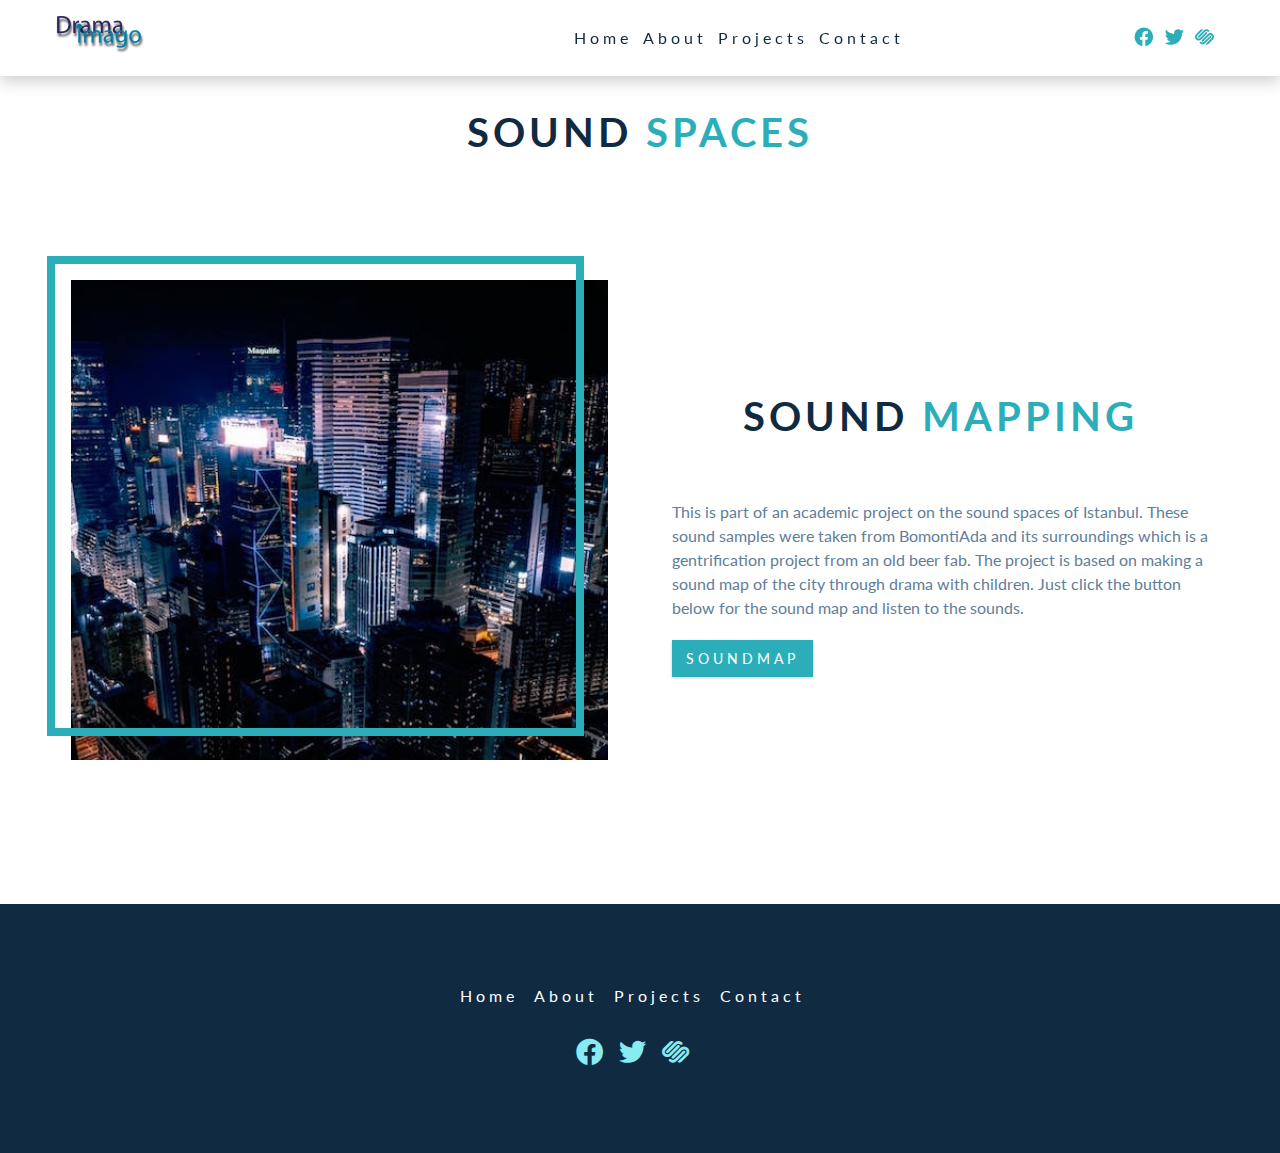
==== coding through drama.html @ 41aebbea "Create coding through drama.html" ====
<!DOCTYPE html>
<html lang="en">
  <head>
    <meta charset="UTF-8" />
    <meta name="viewport" content="width=device-width, initial-scale=1.0" />
    <meta http-equiv="X-UA-Compatible" content="ie=edge" />
    <title>drama imago</title>
    <!-- favicon -->
    <link rel="shortcut icon" href="./images/favicon.ico" type="image/x-icon" />
    <!-- font-awesome -->
    <link
      rel="stylesheet"
      href="./fontawesome-free-5.12.1-web/css/all.min.css"
    />
    <!-- styles css -->
    <link rel="stylesheet" href="./css/styles.css" />
  </head>
  <body>
    <!-- header  -->
    <header id="home">
      <!-- navbar -->
      <nav class="navbar">
        <div class="nav-center">
          <!-- nav header -->
          <div class="nav-header">
            <a href="index.html">
              <img src="./images/logo.svg" class="nav-logo" alt=""
            /></a>
            <button type="button" class="nav-toggle" id="nav-toggle">
              <i class="fas fa-bars"></i>
            </button>
          </div>
          <!-- end of nav header -->
          <!-- nav links -->
          <ul class="nav-links" id="nav-links">
            <!-- single link -->
            <li>
              <a href="index.html" class="nav-link">home</a>
            </li>
            <!-- end of single link -->
            <!-- single link -->
            <li>
              <a href="index.html#about" class="nav-link">about</a>
            </li>
            <!-- end of single link -->
            <!-- single link -->
            <li>
              <a href="index.html#featured" class="nav-link">projects</a>
            </li>
            <!-- end of single link -->
            <!-- single link -->
            <li>
              <a href="index.html#contact" class="nav-link"
                >contact</a
              >
            </li>
            <!-- end of single link -->
          </ul>
          <!-- end of nav links -->
          <!-- nav icons -->
          <ul class="nav-icons">
            <!-- single icon -->
            <li>
              <a
                href="https://www.twitter.com"
                target="_blank"
                class="nav-icon"
              >
                <i class="fab fa-facebook"></i>
              </a>
            </li>
            <!-- end of single icon -->
            <!-- single icon -->
            <li>
              <a
                href="https://www.twitter.com"
                target="_blank"
                class="nav-icon"
              >
                <i class="fab fa-twitter"></i>
              </a>
            </li>
            <!-- end of single icon -->
            <!-- single icon -->
            <li>
              <a
                href="https://www.twitter.com"
                target="_blank"
                class="nav-icon"
              >
                <i class="fab fa-squarespace"></i>
              </a>
            </li>
            <!-- end of single icon -->
          </ul>
          <!-- end of nav icons -->
        </div>
      </nav>
      <!-- hero -->
      <!-- <div class="hero">
        <div class="hero-banner">
          <h1>continue exploring</h1>
          <p>
            Lorem ipsum dolor sit amet consectetur adipisicing elit. Corporis
            inventore fugiat eius reprehenderit architecto ullam.
          </p>
          <a href="#featured" class="btn hero-btn scroll-link">explore tours</a>
        </div>
      </div> -->
    </header>
    <!-- end of header  -->

    <!-- about section -->
    <section class="section" id="about">
      <!-- section-title -->
      <div class="section-title">
        <h2>sound <span>spaces</span></h2>
      </div>
      <!-- end of section-title -->
      <div class="section-center about-center">
        <!-- about img wrapper -->
        <article class="about-img">
          <img src="./images/tour-3.jpeg" class="soundmap" alt="" />
        </article>
        <!-- about info -->
        <article class="about-info">
          <div class="section-title">
            <h2>sound <span>mapping</span></h2>
          </div>
          <p>
            This is part of an academic project on the sound spaces of Istanbul.
            These sound samples were taken from BomontiAda and its surroundings
            which is a gentrification project from an old beer fab. The project
            is based on making a sound map of the city through drama with
            children. Just click the button below for the sound map and listen
            to the sounds.
          </p>
          <a href="http://u.osmfr.org/m/889481/" target="_blank" class="btn"
            >soundmap</a
          >
        </article>
      </div>
    </section>

    <!-- footer -->
    <footer class="section footer">
      <!-- footer links -->
      <ul class="footer-links">
        <!-- single link -->
        <li>
          <a href="#home" class="footer-link scroll-link">home</a>
        </li>
        <!-- end of single link -->
        <!-- single link -->
        <li>
          <a href="#about" class="footer-link scroll-link">about</a>
        </li>
        <!-- end of single link -->
        <!-- single link -->
        <li>
          <a href="#featured" class="footer-link scroll-link">projects</a>
        </li>
        <!-- end of single link -->
        <!-- single link -->
        <li>
          <a href="#contact" class="footer-link scroll-link">contact</a>
        </li>
        <!-- end of single link -->
        <!-- single link -->

        <!-- end of single link -->
      </ul>
      <!-- end of footer links -->
      <!-- footer icons -->
      <ul class="footer-icons">
        <!-- single icon -->
        <li>
          <a href="https://www.twitter.com" target="_blank" class="footer-icon">
            <i class="fab fa-facebook"></i>
          </a>
        </li>
        <!-- end of single icon -->
        <!-- single icon -->
        <li>
          <a href="https://www.twitter.com" target="_blank" class="footer-icon">
            <i class="fab fa-twitter"></i>
          </a>
        </li>
        <!-- end of single icon -->
        <!-- single icon -->
        <li>
          <a href="https://www.twitter.com" target="_blank" class="footer-icon">
            <i class="fab fa-squarespace"></i>
          </a>
        </li>
        <!-- end of single icon -->
      </ul>
      <!-- end of footer icons -->
      <!-- <p class="copyright">
          copyright &copy; backroads travel tour company <span id="date"></span>.
          all rights reserved
        </p> -->
    </footer>
    <!-- js -->
    <script src="./js/app.js"></script>
  </body>
</html>
---- css/styles.css ----
/*
=============== 
Fonts
===============
*/
@import url("https://fonts.googleapis.com/css?family=Lato:400,700&display=swap");

/*
=============== 
Variables
===============
*/

:root {
  /* dark shades of primary color*/
  --clr-primary-1: hsl(184, 91%, 17%);
  --clr-primary-2: hsl(185, 84%, 25%);
  --clr-primary-3: hsl(185, 81%, 29%);
  --clr-primary-4: hsl(184, 77%, 34%);
  /* primary/main color */
  --clr-primary-5: hsl(185, 62%, 45%);
  /* lighter shades of primary color */
  --clr-primary-6: hsl(185, 57%, 50%);
  --clr-primary-7: hsl(184, 65%, 59%);
  --clr-primary-8: hsl(184, 80%, 74%);
  --clr-primary-9: hsl(185, 94%, 87%);
  --clr-primary-10: hsl(186, 100%, 94%);
  /* darkest grey - used for headings */
  --clr-grey-1: hsl(209, 61%, 16%);
  --clr-grey-2: hsl(211, 39%, 23%);
  --clr-grey-3: hsl(209, 34%, 30%);
  --clr-grey-4: hsl(209, 28%, 39%);
  /* grey used for paragraphs */
  --clr-grey-5: hsl(210, 22%, 49%);
  --clr-grey-6: hsl(209, 23%, 60%);
  --clr-grey-7: hsl(211, 27%, 70%);
  --clr-grey-8: hsl(210, 31%, 80%);
  --clr-grey-9: hsl(212, 33%, 89%);
  --clr-grey-10: hsl(210, 36%, 96%);
  --clr-white: #fff;
  --ff-primary: "Lato", sans-serif;
  --transition: all 0.3s linear;
  --spacing: 0.25rem;
  --radius: 0.5rem;
  --light-shadow: 0 5px 15px rgba(0, 0, 0, 0.1);
  --dark-shadow: 0 5px 15px rgba(0, 0, 0, 0.2);
}
/*
=============== 
Global Styles
===============
*/

* {
  margin: 0;
  padding: 0;
  box-sizing: border-box;
}
body {
  font-family: var(--ff-primary);
  background: var(--clr-white);
  color: var(--clr-grey-1);
  line-height: 1.5;
  font-size: 0.875rem;
}
ul {
  list-style-type: none;
}
a {
  text-decoration: none;
}
img:not(.nav-logo) {
  width: 100%;
  display: block;
}
.nav-logo {
  width: 30%;
}

h1,
h2,
h3,
h4 {
  letter-spacing: var(--spacing);
  text-transform: capitalize;
  line-height: 1.25;
  margin-bottom: 0.75rem;
}
h1 {
  font-size: 3rem;
}
h2 {
  font-size: 2rem;
}
h3 {
  font-size: 1.25rem;
}
h4 {
  font-size: 0.875rem;
}
p {
  margin-bottom: 1.25rem;
  color: var(--clr-grey-5);
}
@media screen and (min-width: 800px) {
  h1 {
    font-size: 4rem;
  }
  h2 {
    font-size: 2.5rem;
  }
  h3 {
    font-size: 1.75rem;
  }
  h4 {
    font-size: 1rem;
  }
  body {
    font-size: 1rem;
  }
  h1,
  h2,
  h3,
  h4 {
    line-height: 1;
  }
}
/*  global classes */

.btn {
  text-transform: uppercase;
  background: var(--clr-primary-5);
  color: var(--clr-white);
  padding: 0.375rem 0.75rem;
  letter-spacing: var(--spacing);
  display: inline-block;
  /* font-weight: 700; */
  transition: var(--transition);
  font-size: 0.875rem;
  border: 2px solid transparent;
  cursor: pointer;
  box-shadow: 0 1px 3px rgba(0, 0, 0, 0.2);
}
.btn:hover {
  color: var(--clr-primary-1);
  background: var(--clr-primary-8);
}
.section {
  padding: 5rem 0;
}
.section-title {
  text-align: center;
  margin-bottom: 4rem;
  margin-top: 2rem;
}

.section-title h2 {
  text-transform: uppercase;
}
.section-title span {
  color: var(--clr-primary-5);
}
.section-center {
  width: 90vw;
  margin: 0 auto;
  max-width: 1170px;
}
@media screen and (min-width: 992px) {
  .section-center {
    width: 95vw;
  }
}
/*
=============== 
Navbar
===============
*/
.navbar {
  position: fixed;
  top: 0;
  left: 0;
  width: 100%;
  background: var(--clr-white);
  box-shadow: var(--dark-shadow);
  z-index: 2;
}
.nav-icons {
  display: none;
}
.nav-center {
  width: 100%;
  max-width: 1170px;
  margin: 0 auto;
}
.nav-header {
  display: flex;
  justify-content: space-between;
  align-items: center;
  padding: 1rem 2rem;
}
.nav-toggle {
  background: transparent;
  border: transparent;
  font-size: 1.5rem;
  color: var(--clr-primary-5);
  cursor: pointer;
  transition: var(--transition);
}
.nav-toggle:hover {
  transform: scale(1.2);
}
.nav-link {
  display: block;
  padding: 1rem 2rem;
  text-transform: capitalize;
  letter-spacing: var(--spacing);
  transition: var(--transition);
  color: var(--clr-grey-1);
  cursor: pointer;
  font-size: 1rem;
}
.nav-link:hover {
  color: var(--clr-primary-1);
  background: var(--clr-primary-8);
  padding-left: 2.25rem;
}
/* 280px */
.nav-links {
  height: 0;
  overflow: hidden;
  transition: var(--transition);
}
.show-links {
  height: 280px;
}
@media screen and (min-width: 992px) {
  /* hide toggle button */
  .navbar {
    padding: 1rem 2rem;
  }
  .nav-toggle {
    display: none;
  }
  .nav-center {
    display: flex;
    justify-content: space-between;
    align-items: center;
    /* optional */
    flex-wrap: wrap;
  }
  .nav-links {
    height: auto;
    display: flex;
  }
  .nav-header {
    padding: 0 0;
  }
  .nav-link {
    padding: 0 0;
    margin-right: 0.7rem;
  }
  .nav-link:hover {
    padding: 0;
    color: var(--clr-primary-5);
    background: transparent;
  }
  .nav-icons {
    display: flex;
  }
  .nav-icon {
    margin-right: 0.7rem;
    color: var(--clr-primary-5);
    font-size: 1.2rem;
    transition: var(--transition);
  }
  .nav-icon:hover {
    color: var(--clr-primary-8);
  }
}
/*
=============== 
Hero
===============
*/
.hero {
  min-height: 100vh;
  background: var(--clr-primary-5);
  display: flex;
  justify-content: center;
  align-items: center;
}
.hero-banner {
  text-align: center;
  color: var(--clr-white);
  padding: 0 3rem;
}
.hero-banner h1 {
  text-transform: uppercase;
}
.hero-banner p {
  max-width: 35rem;
  margin-left: auto;
  margin-right: auto;
  color: var(--clr-white);
  letter-spacing: var(--spacing);
}
.hero-btn {
  padding: 0.9rem 1.6rem;
  font-size: 1.25rem;
  background: var(--clr-white);
  color: var(--clr-primary-5);
}
.hero-btn:hover {
  background: transparent;
  color: var(--clr-white);
  border-color: var(--clr-white);
}
@media screen and (min-width: 768px) {
  .hero {
    background: linear-gradient(rgb(44, 174, 186, 0.7), rgba(0, 0, 0, 0.7)),
      url("../images/main.jpeg") center/cover no-repeat;
  }
  .hero-banner {
    padding: 0;
  }
  .hero-banner p {
    max-width: 45rem;
  }
}
/*
=============== 
About
===============
*/
/* section add to globals */
/* title add to globals */
/* section center add to globals */
.about-img,
.about-info {
  margin-bottom: 2rem;
}
@media screen and (min-width: 992px) {
  .about-center {
    display: flex;
    justify-content: space-between;
    flex-wrap: wrap;
  }
  .about-img,
  .about-info {
    flex: 0 0 calc(50% - 2rem);
    margin-bottom: 0;
    align-self: center;
  }
}
@media screen and (min-width: 1170px) {
  .about-img::before {
    content: "";
    position: absolute;
    border: 0.5rem solid var(--clr-primary-5);
    width: 100%;
    height: 100%;
    box-sizing: border-box;
    top: -1.5rem;
    left: -1.5rem;
    /* z-index: -1; */
  }
  .about-img {
    position: relative;
  }
  .about-photo {
    position: relative;
  }
}

/*
=============== 
Services
===============
*/
.services {
  background: var(--clr-grey-10);
}
.service {
  text-align: center;
  margin-bottom: 3rem;
}
.service-icon {
  background: var(--clr-primary-5);
  color: var(--clr-primary-1);
  padding: 0.5rem;
  display: inline-block;
  font-size: 2rem;
  margin-bottom: 1.5rem;
}
.service-text {
  max-width: 20rem;
  margin-left: auto;
  margin-right: auto;
}
@media screen and (min-width: 576px) {
  .services-center {
    display: flex;
    justify-content: space-between;
    flex-wrap: wrap;
  }
  .service {
    flex: 0 0 calc(50% - 1rem);
    margin-bottom: 1rem;
  }
}
@media screen and (min-width: 992px) {
  .service {
    flex: 0 0 calc(33.333% - 1rem);
  }
}
@media screen and (min-width: 1170px) {
  .service {
    display: flex;
    text-align: left;
  }
  .service-icon {
    align-self: start;
  }
  .service-info {
    padding-left: 1rem;
  }
  .service-title {
    margin-bottom: 0.5rem;
  }
}
/*
=============== 
Featured Tours
===============
*/
.section-projects {
  background-color: var(--clr-grey-10);
}
.tour-card {
  transition: var(--transition);
  background: var(--clr-grey-10);
  box-shadow: var(--light-shadow);
  margin-bottom: 2rem;
}
.tour-card:hover {
  box-shadow: var(--dark-shadow);
  transform: scale(1.02);
}
.tour-img-container {
  position: relative;
}
.tour-img {
  height: 15rem;
  object-fit: cover;
}
.tour-date {
  position: absolute;
  right: 0;
  bottom: 0;
  background: var(--clr-primary-8);
  margin-bottom: 0;
  color: var(--clr-primary-1);
  text-transform: capitalize;
  padding: 0.25rem 0.5rem;
}
.tour-info {
  padding: 1.25rem 1.5rem;
}
/* extra css */
.tour-title {
  display: flex;
  justify-content: space-between;
  flex-wrap: wrap;
}
.tour-title p,
.tour-title h4 {
  margin-bottom: 0.75rem;
  line-height: 1.25;
}
.tour-title p {
  color: var(--clr-grey-7);
}
.tour-footer {
  display: flex;
  justify-content: space-between;
  flex-wrap: wrap;
  align-items: center;
}
.tour-footer p {
  line-height: 0;
  margin-bottom: 0;
  text-transform: capitalize;
  color: var(--clr-primary-5);
}
.tour-btn {
  text-align: center;
}
@media screen and (min-width: 768px) {
  .featured-center {
    display: flex;
    flex-wrap: wrap;
    justify-content: space-between;
  }
  .tour-card {
    flex: 0 0 calc(50% - 2rem);
  }
}
@media screen and (min-width: 1170px) {
  .tour-card {
    flex: 0 0 calc(33.333% - 2rem);
  }
}

/* projects */

.soundmap {
  height: 30rem;
  object-fit: cover;
}
/*
=============== 
Contact
===============
*/

.contact {
  background: var(--clr-primary-10);
}
.contact-title {
  color: var(--clr-white);
}
.contact-title p {
  color: var(--clr-primary-8);
}
.contact-form {
  display: flex;
  max-width: 28rem;
}
.form-control {
  flex: 1 1 auto;
  color: var(--clr-grey-5);
}
.form-control,
.btn-submit {
  padding: 0.375rem 0.75rem;
  font-size: 1rem;
  line-height: 1.5;
  font-weight: 300;
  letter-spacing: var(--spacing);
  background: var(--clr-white);
  text-transform: capitalize;
  border: transparent;
}
.form-control::placeholder {
  color: inherit;
}
.btn-submit {
  font-family: var(--ff-primary);
  margin-left: 0.5rem;
  background: var(--clr-primary-8);
  color: var(--clr-primary-1);
  cursor: pointer;
  transition: var(--transition);
}
.btn-submit:hover {
  background: var(--clr-primary-1);
  color: var(--clr-primary-5);
}
@media screen and (min-width: 992px) {
  .contact-center {
    display: flex;
    flex-wrap: wrap;
    justify-content: space-between;
  }
  .contact-form {
    align-self: flex-start;
    flex: 1 1 auto;
    max-width: 100%;
    padding-left: 2rem;
  }
}
/*
=============== 
Gallery
===============
*/
/* .gallery-img-container {
  position: relative;
  background: var(--clr-primary-5);
}
.gallery-icon {
  position: absolute;
  top: 50%;
  left: 50%;
  font-size: 2rem;
  transform: translate(-50%, -50%);
  color: var(--clr-white);
  opacity: 0;
  cursor: pointer;
  transition: var(--transition);
}
.gallery-img {
  height: 17rem;
  object-fit: cover;
  transition: var(--transition);
}
.gallery-img-container:hover .gallery-img {
  opacity: 0.5;
}
.gallery-img-container:hover .gallery-icon {
  opacity: 1;
}
@media screen and (min-width: 768px) {
  .gallery-center {
    display: flex;
    flex-wrap: wrap;
  }
  .gallery-img-container {
    flex: 0 0 50%;
  }
}
@media screen and (min-width: 992px) {
  .gallery-img-container {
    flex: 0 0 25%;
  }
} */
/*
=============== 
Footer
===============
*/
.footer {
  background: var(--clr-grey-1);
  text-align: center;
  padding-left: 2rem;
  padding-right: 2rem;
}
.footer-links,
.footer-icons {
  display: flex;
  justify-content: center;
  flex-wrap: wrap;
}
.footer-icons{
  margin-top: 1.5rem;
}
.footer-link {
  color: var(--clr-white);
  text-transform: capitalize;
  font-size: 1rem;
  margin-right: 1rem;
  letter-spacing: var(--spacing);
  transition: var(--transition);
}
.footer-link:hover {
  color: var(--clr-primary-5);
}
.footer-icon {
  font-size: 1.7rem;
  margin-right: 1rem;
  color: var(--clr-primary-8);
  transition: var(--transition);
}
.footer-icon:hover {
  color: var(--clr-primary-5);
}
.copyright {
  text-transform: capitalize;
  letter-spacing: var(--spacing);
  color: var(--clr-white);
}

/* Contact Section */

.clearfix::after,
.clearfix::before {
  content: "";
  clear: both;
  display: table;
}
.section-center {
  padding: 4rem 0;
  width: 85vw;
  margin: 0 auto;
  max-width: 1170px;
}
@media screen and (min-width: 992px) {
  .section-center {
    width: 95vw;
    padding: 4rem 1rem;
  }
}
.contact-form,
.contact-info {
  margin: 1rem 0;
}
.contact-item {
  margin-bottom: 1.75rem;
}
.contact-title {
  color: var(--clr-primary);
  font-weight: 400;
}
.contact-text {
  text-transform: uppercase;
}
.contact-form {
  background: var(--clr-white);
  border-radius: var(--radius);
  text-align: center;
  box-shadow: 0 5px 15px rgba(0, 0, 0, 0.1);
  transition: var(--transition);
  max-width: 35rem;
}
.contact-form:hover {
  box-shadow: 0 5px 15px rgba(0, 0, 0, 0.4);
}
.contact-form h3 {
  padding-top: 1.25rem;
  color: var(--clr-grey-5);
}
.form-group {
  padding: 1rem 1.5rem;
}
.form-control {
  display: block;
  width: 100%;
  padding: 0.75rem 1rem;
  border: none;
  margin-bottom: 1.25rem;
  background: var(--clr-grey-10);
  border-radius: var(--radius);
  text-transform: uppercase;
  letter-spacing: var(--spacing);
}
.form-control::placeholder {
  font-family: var(--ff-primary);
  color: var(--clr-grey-1);
  text-transform: uppercase;
  letter-spacing: var(--spacing);
}
.submit-btn {
  display: block;
  width: 100%;
  border-radius: 0.8px;
  padding: 1rem;
  border-bottom-left-radius: var(--radius);
  border-bottom-right-radius: var(--radius);
}
@media screen and (min-width: 992px) {
  .contact-form,
  .contact-info {
    float: left;
    width: 50%;
  }
}
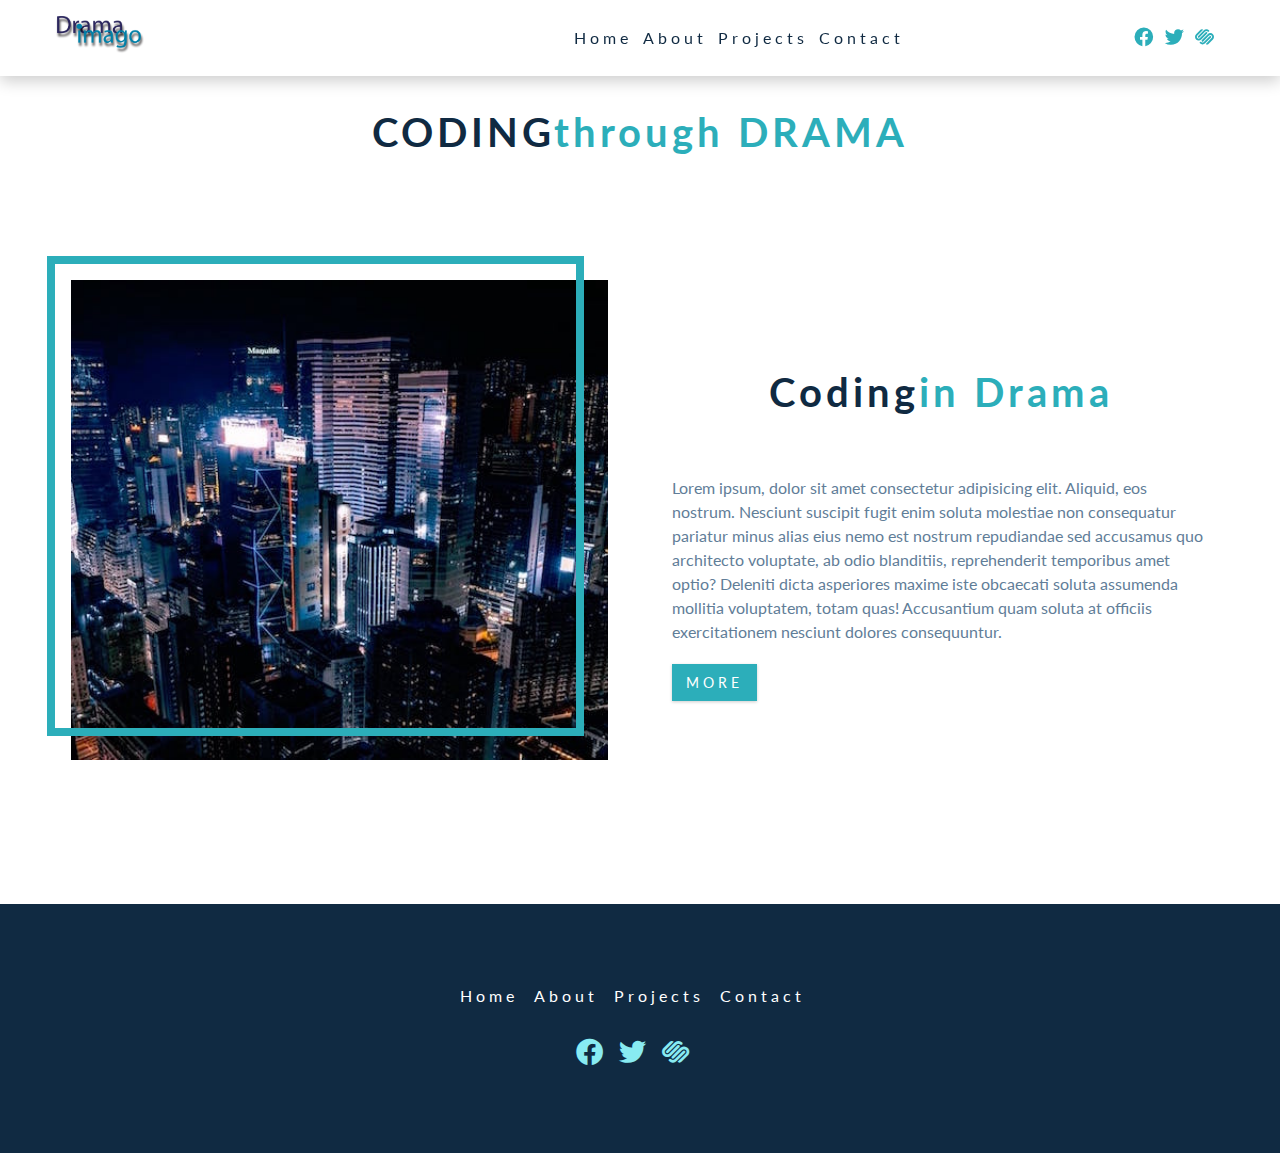
==== commit ab7e35bd: "Update coding through drama.html" ====
--- a/coding through drama.html
+++ b/coding through drama.html
@@ -50,9 +50,7 @@
             <!-- end of single link -->
             <!-- single link -->
             <li>
-              <a href="index.html#contact" class="nav-link"
-                >contact</a
-              >
+              <a href="index.html#contact" class="nav-link">contact</a>
             </li>
             <!-- end of single link -->
           </ul>
@@ -114,7 +112,10 @@
     <section class="section" id="about">
       <!-- section-title -->
       <div class="section-title">
-        <h2>sound <span>spaces</span></h2>
+        <h2>
+          coding<span style="text-transform: lowercase">through</span>
+          <span>drama</span>
+        </h2>
       </div>
       <!-- end of section-title -->
       <div class="section-center about-center">
@@ -125,18 +126,23 @@
         <!-- about info -->
         <article class="about-info">
           <div class="section-title">
-            <h2>sound <span>mapping</span></h2>
+            <h2 style="text-transform: capitalize">
+              coding<span style="text-transform: lowercase">in</span>
+              <span style="text-transform: capitalize">drama</span>
+            </h2>
           </div>
           <p>
-            This is part of an academic project on the sound spaces of Istanbul.
-            These sound samples were taken from BomontiAda and its surroundings
-            which is a gentrification project from an old beer fab. The project
-            is based on making a sound map of the city through drama with
-            children. Just click the button below for the sound map and listen
-            to the sounds.
+            Lorem ipsum, dolor sit amet consectetur adipisicing elit. Aliquid,
+            eos nostrum. Nesciunt suscipit fugit enim soluta molestiae non
+            consequatur pariatur minus alias eius nemo est nostrum repudiandae
+            sed accusamus quo architecto voluptate, ab odio blanditiis,
+            reprehenderit temporibus amet optio? Deleniti dicta asperiores
+            maxime iste obcaecati soluta assumenda mollitia voluptatem, totam
+            quas! Accusantium quam soluta at officiis exercitationem nesciunt
+            dolores consequuntur.
           </p>
-          <a href="http://u.osmfr.org/m/889481/" target="_blank" class="btn"
-            >soundmap</a
+          <a href="#" target="_blank" class="btn"
+            >more</a
           >
         </article>
       </div>
--- a/css/styles.css
+++ b/css/styles.css
@@ -641,7 +641,7 @@
   justify-content: center;
   flex-wrap: wrap;
 }
-.footer-icons{
+.footer-icons {
   margin-top: 1.5rem;
 }
 .footer-link {
